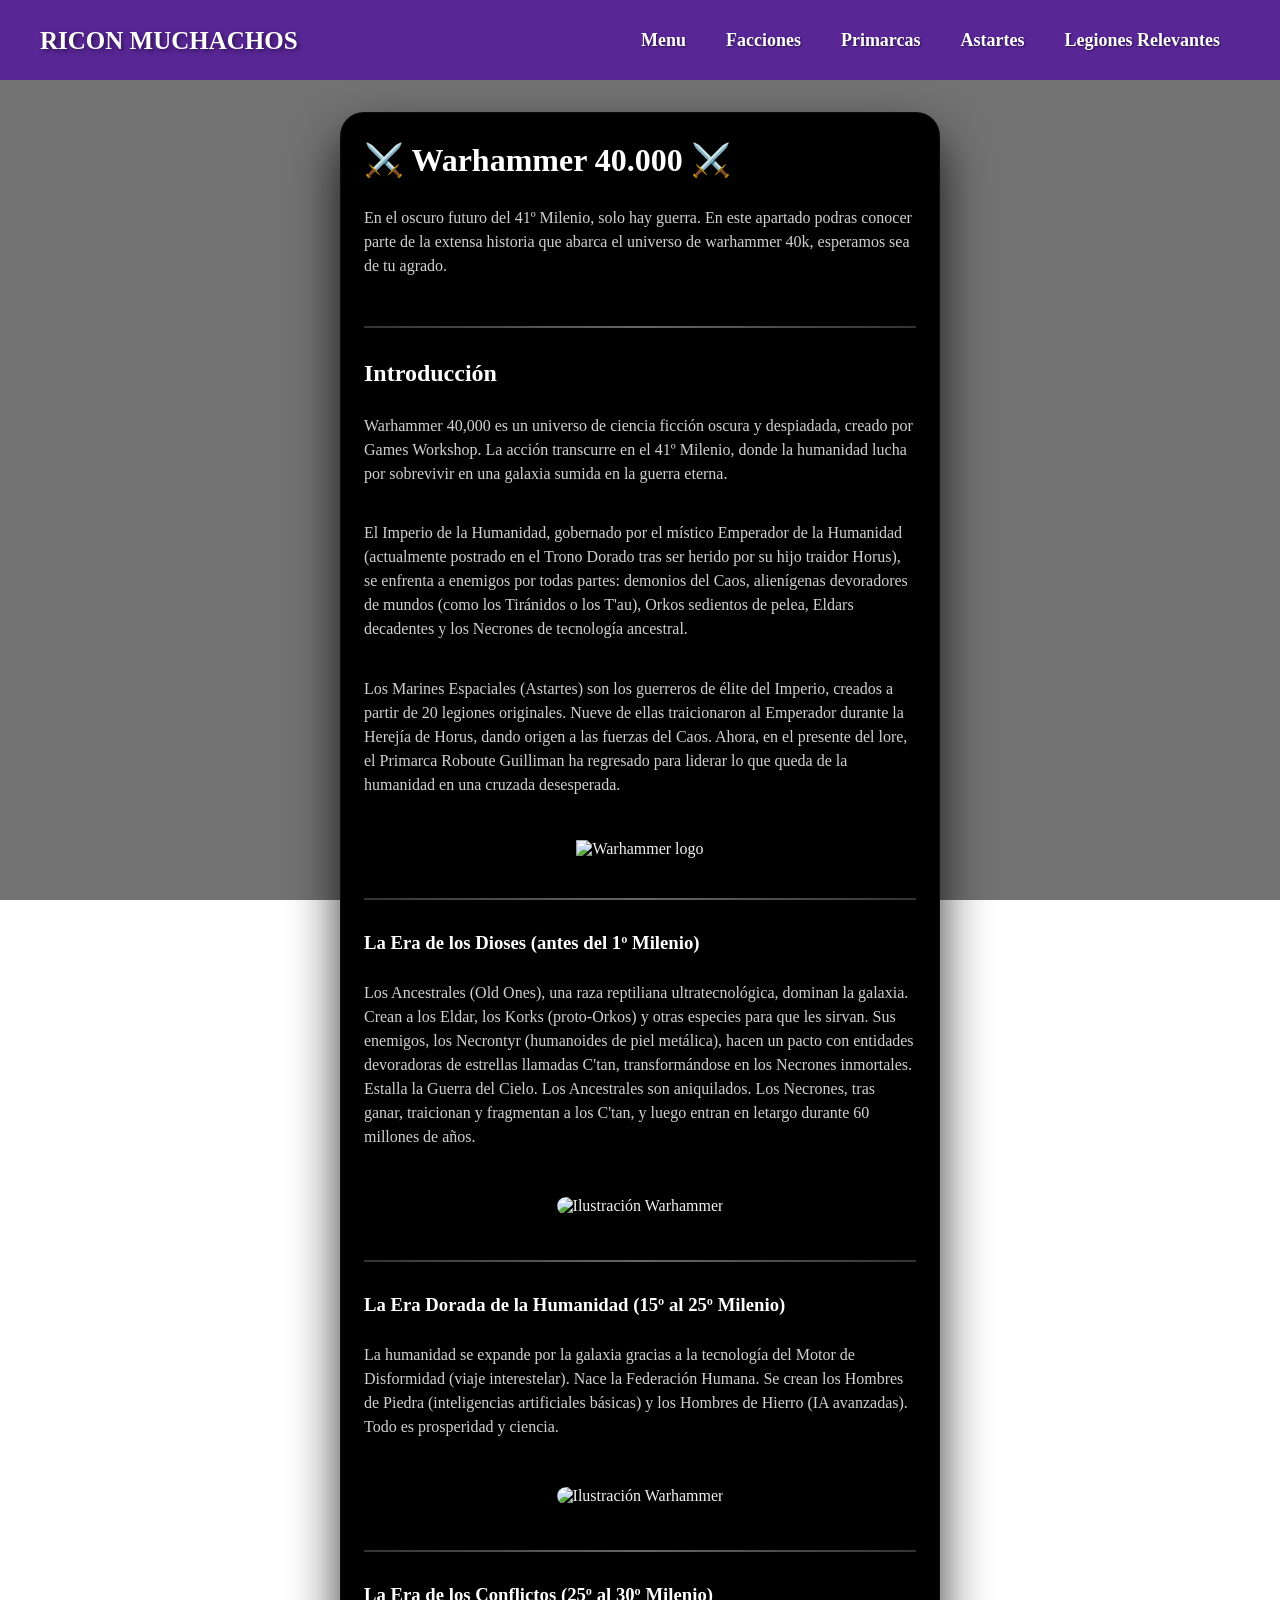
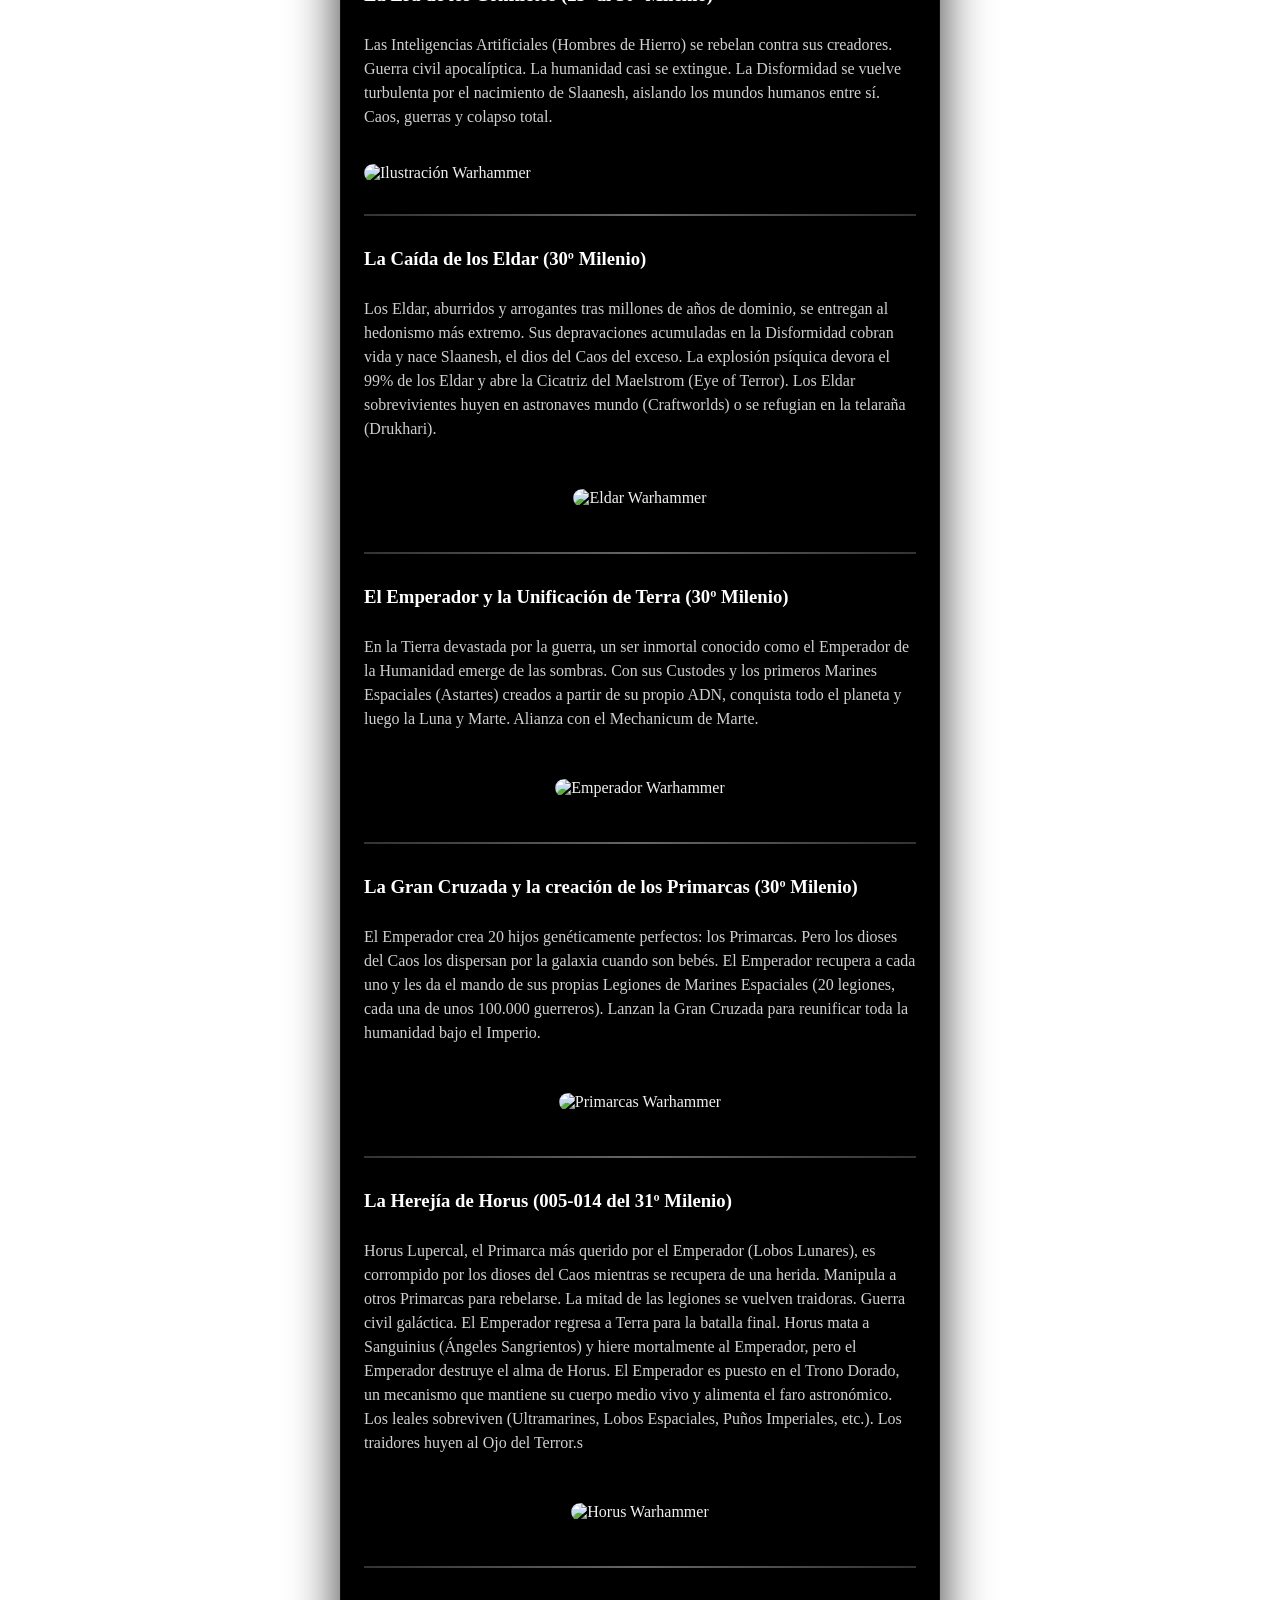
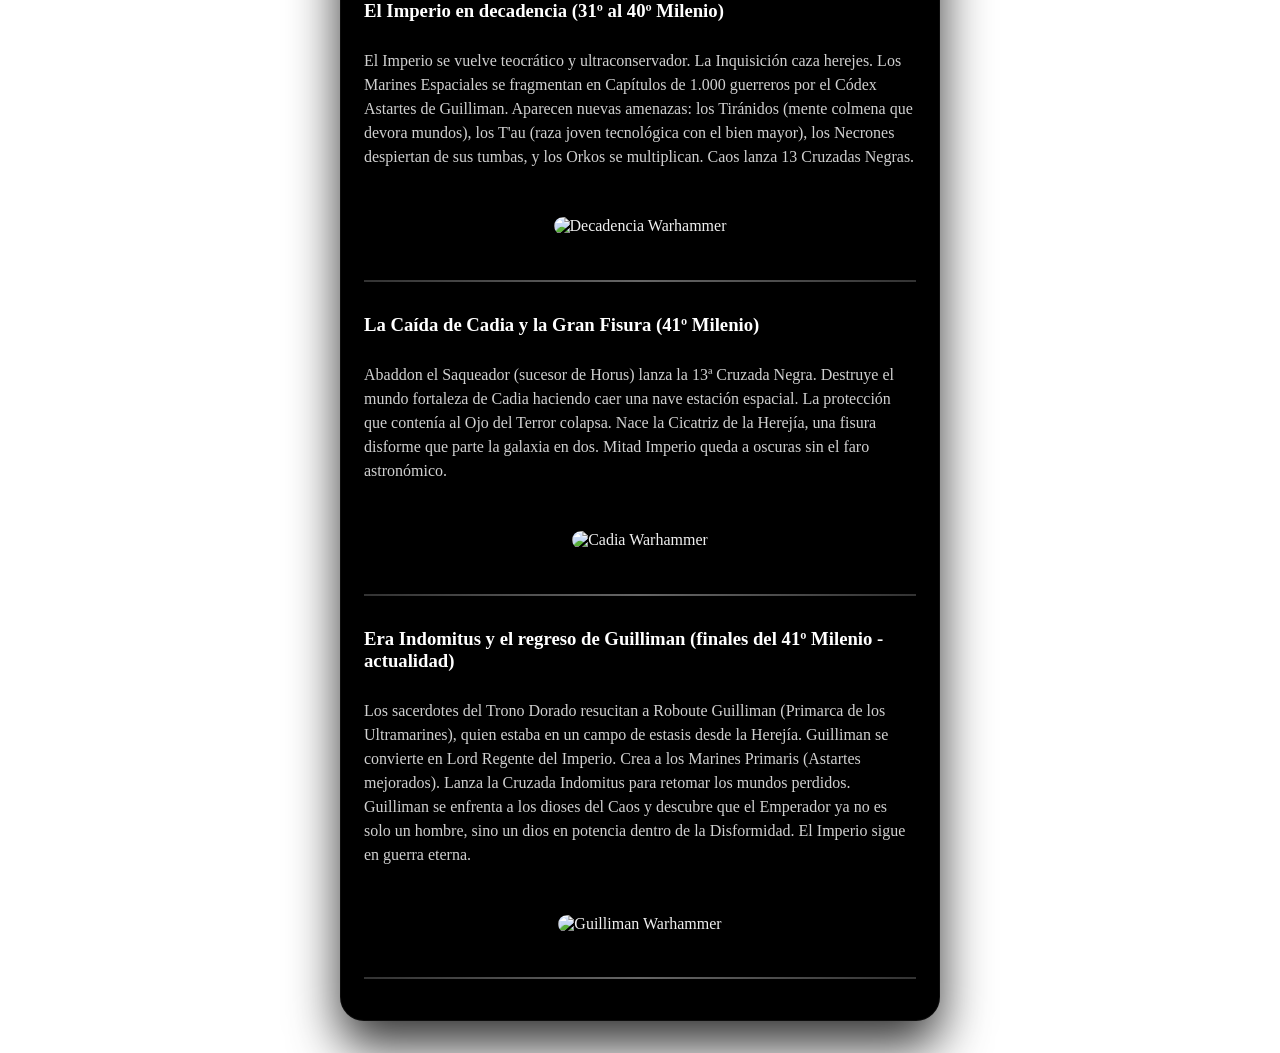
==== DEAC_LORE_WARHAMMER_40K.html @ 964bacb3 "Add files via upload" ====
<!DOCTYPE html>
<html lang="es">
<head>
    <meta charset="UTF-8">
    <meta name="viewport" content="width=device-width, initial-scale=1.0">
    <title>LORE WARHAMMER40K</title>
    <link rel="stylesheet" href="style.css">
    <style>
        /* RESET y ESTILOS BASE */
        * {
            margin: 0;
            padding: 0;
            box-sizing: border-box;
        }

        /* IMAGEN DE FONDO PARA TODO EL SITIO */
        body {
            background-image: url('https://i.redd.it/mv54pozmxj371.jpg');
            background-size: cover;
            background-position: center center;
            background-attachment: fixed;
            background-repeat: no-repeat;
            font-family: 'Times New Roman', 'serif';
            min-height: 100vh;
            position: relative;
        }

        /* Capa oscura sobre el fondo para mejorar legibilidad (opcional) */
        body::before {
            content: "";
            position: fixed;
            top: 0;
            left: 0;
            width: 100%;
            height: 100%;
            background-color: rgba(0, 0, 0, 0.55);
            z-index: 0;
            pointer-events: none;
        }

        /* RECUADRO NEGRO PRINCIPAL - similar a la imagen que mandaste */
        .black-box {
            position: relative;
            z-index: 2;
            max-width: 600px;
            width: 90%;
            margin: 2rem auto;
            background-color: #000000; /* Negro sólido */
            border-radius: 1.5rem;
            box-shadow: 0 25px 50px rgba(0, 0, 0, 0.8), 0 0 0 1px rgba(255, 255, 255, 0.05) inset;
            overflow: hidden;
            backdrop-filter: blur(0px);
        }

        /* Contenido interior del recuadro negro */
        .black-box-content {
            padding: 1.8rem 1.5rem;
            display: flex;
            flex-direction: column;
            gap: 1.2rem;
        }

        /* Texto dentro del recuadro negro */
        .black-box-content,
        .black-box-content * {
            color: #f0f0f0;
        }

        /* Estilo para elementos dentro del recuadro (títulos, párrafos, etc) */
        .black-box h1, 
        .black-box h2, 
        .black-box h3 {
            color: #ffffff;
            margin-bottom: 0.5rem;
        }

        .black-box p {
            color: #d0d0d0;
            line-height: 1.5;
            margin-bottom: 1rem;
        }

        /* Ejemplo de área para imágenes dentro del recuadro negro */
        .content-image {
            width: 100%;
            border-radius: 1rem;
            margin: 0.5rem 0;
            border: 1px solid #2a2a2a;
        }

        /* Grid para organizar contenido (ejemplo) */
        .image-grid {
            display: grid;
            grid-template-columns: repeat(auto-fit, minmax(150px, 1fr));
            gap: 1rem;
            margin: 1rem 0;
        }

        .image-card {
            background: #111111;
            border-radius: 0.8rem;
            padding: 0.5rem;
            text-align: center;
            border: 1px solid #2c2c2c;
            transition: transform 0.2s;
        }

        .image-card:hover {
            transform: translateY(-3px);
            background: #1a1a1a;
        }

        .image-card img {
            width: 100%;
            border-radius: 0.5rem;
            margin-bottom: 0.5rem;
        }

        .image-card span {
            font-size: 0.8rem;
            color: #cccccc;
        }

        /* Separador estilizado */
        .divider {
            height: 2px;
            background: linear-gradient(90deg, #333, #666, #333);
            margin: 0.8rem 0;
        }

        /* Ajustes para el header existente (sin modificarlo) */
        header {
            position: relative;
            z-index: 2;
        }

        /* Asegurar que tu menú se vea bien sobre el fondo */
        .menu.container, .navbar, .logo {
            position: relative;
            z-index: 3;
        }

        /* Pequeños ajustes para tu menú existente */
        .logo {
            color: white !important;
            text-shadow: 2px 2px 4px rgba(0,0,0,0.5);
        }

        .navbar ul li a {
            color: white !important;
            text-shadow: 1px 1px 2px rgba(0,0,0,0.5);
        }

        /* Responsive */
        @media (max-width: 768px) {
            .black-box-content {
                padding: 1.2rem;
            }
            .image-grid {
                grid-template-columns: 1fr;
            }
        }
    </style>
</head>
<body>

<header>
    <div class="content">
        <div class="menu container">
            <a href="#" class="logo">ricon muchachos</a>    
            <input type="checkbox" id="menu" />
            <label for="menu">
                <img class="menu-icono" src="images/menu.png" alt="">
            </label>
            <nav class="navbar">
                <ul>
                    <li><a href="menu.html">Menu</a></li>
                    <li><a href="YUC_FACCIONES.HTML">Facciones</a></li>
                    <li><a href="JASS_PRIMARCAS.HTML">Primarcas</a></li> 
                    <li><a href="EDLCC_ASTARTES.HTML">Astartes</a></li>
                    <li><a href="AJS_LEGIONES_RELEVANTES.HTML">Legiones Relevantes</a></li>
                </ul>
            </nav>
        </div>
    </div>
</header>

<div class="black-box">
    <div class="black-box-content">
        
       
        <h1>⚔️ Warhammer 40.000 ⚔️</h1>
        <p>En el oscuro futuro del 41º Milenio, solo hay guerra. En este apartado podras conocer parte de la extensa historia que abarca el universo de warhammer 40k, esperamos sea de tu agrado.</p>
        
        <div class="divider"></div>
        
       
        <h2>Introducción</h2>
        <p>Warhammer 40,000 es un universo de ciencia ficción oscura y despiadada, creado por Games Workshop. La acción transcurre en el 41º Milenio, donde la humanidad lucha por sobrevivir en una galaxia sumida en la guerra eterna.</p>
        <p>El Imperio de la Humanidad, gobernado por el místico Emperador de la Humanidad (actualmente postrado en el Trono Dorado tras ser herido por su hijo traidor Horus), se enfrenta a enemigos por todas partes: demonios del Caos, alienígenas devoradores de mundos (como los Tiránidos o los T'au), Orkos sedientos de pelea, Eldars decadentes y los Necrones de tecnología ancestral.</p>
        <p>Los Marines Espaciales (Astartes) son los guerreros de élite del Imperio, creados a partir de 20 legiones originales. Nueve de ellas traicionaron al Emperador durante la Herejía de Horus, dando origen a las fuerzas del Caos. Ahora, en el presente del lore, el Primarca Roboute Guilliman ha regresado para liderar lo que queda de la humanidad en una cruzada desesperada.</p>
        
        
        <div style="text-align: center; margin: 0.5rem 0;">
            <img src="images/Warhammer-Logo-Vector.svg-.png" style="height: 110px; object-fit: cover;" alt="Warhammer logo">
        </div>
        
        <div class="divider"></div>
        
     
        <h3>La Era de los Dioses (antes del 1º Milenio)</h3>
        <p>Los Ancestrales (Old Ones), una raza reptiliana ultratecnológica, dominan la galaxia. Crean a los Eldar, los Korks (proto-Orkos) y otras especies para que les sirvan. Sus enemigos, los Necrontyr (humanoides de piel metálica), hacen un pacto con entidades devoradoras de estrellas llamadas C'tan, transformándose en los Necrones inmortales. Estalla la Guerra del Cielo. Los Ancestrales son aniquilados. Los Necrones, tras ganar, traicionan y fragmentan a los C'tan, y luego entran en letargo durante 60 millones de años.</p>
        
        
        <div style="text-align: center; margin: 0.8rem 0;">
            <img src="images/izg0lyh0m3ub1.jpg" style="max-width: 80%; height: auto; border-radius: 0.8rem;" alt="Ilustración Warhammer">
        </div>
        
        <div class="divider"></div>

       
        <h3>La Era Dorada de la Humanidad (15º al 25º Milenio)</h3>
        <p>La humanidad se expande por la galaxia gracias a la tecnología del Motor de Disformidad (viaje interestelar). Nace la Federación Humana. Se crean los Hombres de Piedra (inteligencias artificiales básicas) y los Hombres de Hierro (IA avanzadas). Todo es prosperidad y ciencia.</p>
            <div style="text-align: center; margin: 0.8rem 0;">
                <img src="images/era dorada.jpg" style="max-width: 80%; height: auto; border-radius: 0.8rem;" alt="Ilustración Warhammer">
            </div>
        <div class="divider"></div>
        
       
        <h3>La Era de los Conflictos (25º al 30º Milenio)</h3>
        <p>Las Inteligencias Artificiales (Hombres de Hierro) se rebelan contra sus creadores. Guerra civil apocalíptica. La humanidad casi se extingue. La Disformidad se vuelve turbulenta por el nacimiento de Slaanesh, aislando los mundos humanos entre sí. Caos, guerras y colapso total.</p>
        
        <div syle="text-align: center; margin: 0.8rem 0;">
            <img src="images/7241c130-c778-4cdc-9d62-2431f91c2094.jpg" style="max-width: 80%; height: auto; border-radius: 0.8rem;" alt="Ilustración Warhammer">
        </div>


        <div class="divider"></div>
        
      
        <h3>La Caída de los Eldar (30º Milenio)</h3>
        <p>Los Eldar, aburridos y arrogantes tras millones de años de dominio, se entregan al hedonismo más extremo. Sus depravaciones acumuladas en la Disformidad cobran vida y nace Slaanesh, el dios del Caos del exceso. La explosión psíquica devora el 99% de los Eldar y abre la Cicatriz del Maelstrom (Eye of Terror). Los Eldar sobrevivientes huyen en astronaves mundo (Craftworlds) o se refugian en la telaraña (Drukhari).</p>
         <div style="text-align: center; margin: 0.8rem 0;">
            <img src="images/caida de los eldar.jpg" style="max-width: 80%; height: auto; border-radius: 0.8rem;" alt="Eldar Warhammer">
        </div>
        <div class="divider"></div>
        
        <h3>El Emperador y la Unificación de Terra (30º Milenio)</h3>
        <p>En la Tierra devastada por la guerra, un ser inmortal conocido como el Emperador de la Humanidad emerge de las sombras. Con sus Custodes y los primeros Marines Espaciales (Astartes) creados a partir de su propio ADN, conquista todo el planeta y luego la Luna y Marte. Alianza con el Mechanicum de Marte.</p>
        <div style="text-align: center; margin: 0.8rem 0;">
            <img src="images/emperador lol.jpg" style="max-width: 80%; height: auto; border-radius: 0.8rem;" alt="Emperador Warhammer">
        </div>
        <div class="divider"></div>

        <h3>La Gran Cruzada y la creación de los Primarcas (30º Milenio)</h3>
        <p>El Emperador crea 20 hijos genéticamente perfectos: los Primarcas. Pero los dioses del Caos los dispersan por la galaxia cuando son bebés. El Emperador recupera a cada uno y les da el mando de sus propias Legiones de Marines Espaciales (20 legiones, cada una de unos 100.000 guerreros). Lanzan la Gran Cruzada para reunificar toda la humanidad bajo el Imperio.</p>
        <div style="text-align: center; margin: 0.8rem 0;">
            <img src="images/PRIMARCAS.jpg" style="max-width: 80%; height: auto; border-radius: 0.8rem;" alt="Primarcas Warhammer">
        </div>
        <div class="divider"></div>

        <h3>La Herejía de Horus (005-014 del 31º Milenio)</h3>
        <p>Horus Lupercal, el Primarca más querido por el Emperador (Lobos Lunares), es corrompido por los dioses del Caos mientras se recupera de una herida. Manipula a otros Primarcas para rebelarse. La mitad de las legiones se vuelven traidoras. Guerra civil galáctica. El Emperador regresa a Terra para la batalla final. Horus mata a Sanguinius (Ángeles Sangrientos) y hiere mortalmente al Emperador, pero el Emperador destruye el alma de Horus. El Emperador es puesto en el Trono Dorado, un mecanismo que mantiene su cuerpo medio vivo y alimenta el faro astronómico. Los leales sobreviven (Ultramarines, Lobos Espaciales, Puños Imperiales, etc.). Los traidores huyen al Ojo del Terror.s</p>
        <div style="text-align: center; margin: 0.8rem 0;">
            <img src="images/herejia de horus.jpg" style="max-width: 80%; height: auto; border-radius: 0.8rem;" alt="Horus Warhammer">
        </div>
        <div class="divider"></div>

        <h3>El Imperio en decadencia (31º al 40º Milenio)</h3>
        <p>El Imperio se vuelve teocrático y ultraconservador. La Inquisición caza herejes. Los Marines Espaciales se fragmentan en Capítulos de 1.000 guerreros por el Códex Astartes de Guilliman. Aparecen nuevas amenazas: los Tiránidos (mente colmena que devora mundos), los T'au (raza joven tecnológica con el bien mayor), los Necrones despiertan de sus tumbas, y los Orkos se multiplican. Caos lanza 13 Cruzadas Negras.</p>
        <div style="text-align: center; margin: 0.8rem 0;">
            <img src="images/imperio.jpg" style="max-width: 80%; height: auto; border-radius: 0.8rem;" alt="Decadencia Warhammer">
        </div>
        <div class="divider"></div>

        <h3>La Caída de Cadia y la Gran Fisura (41º Milenio)</h3>
        <p>Abaddon el Saqueador (sucesor de Horus) lanza la 13ª Cruzada Negra. Destruye el mundo fortaleza de Cadia haciendo caer una nave estación espacial. La protección que contenía al Ojo del Terror colapsa. Nace la Cicatriz de la Herejía, una fisura disforme que parte la galaxia en dos. Mitad Imperio queda a oscuras sin el faro astronómico.</p>
        <div style="text-align: center; margin: 0.8rem 0;">
            <img src="images/caida de cadia.jpg" style="max-width: 80%; height: auto; border-radius: 0.8rem;" alt="Cadia Warhammer">
        </div>
        <div class="divider"></div>

        <h3>Era Indomitus y el regreso de Guilliman (finales del 41º Milenio - actualidad)</h3>
        <p>Los sacerdotes del Trono Dorado resucitan a Roboute Guilliman (Primarca de los Ultramarines), quien estaba en un campo de estasis desde la Herejía. Guilliman se convierte en Lord Regente del Imperio. Crea a los Marines Primaris (Astartes mejorados). Lanza la Cruzada Indomitus para retomar los mundos perdidos. Guilliman se enfrenta a los dioses del Caos y descubre que el Emperador ya no es solo un hombre, sino un dios en potencia dentro de la Disformidad. El Imperio sigue en guerra eterna.</p>
        <div style="text-align: center; margin: 0.8rem 0;">
            <img src="images/Captura de pantalla 2026-05-24 212554.png" style="max-width: 80%; height: auto; border-radius: 0.8rem;" alt="Guilliman Warhammer">
        </div>
            <div class="divider"></div>


    </div>
</div>
    </div>
</div>
</body>
</html>
---- style.css ----
* {
    margin: 0;
    padding: 0;
    box-sizing:border-box;
    text-decoration: none;
    list-style: none;
}

body{
    font-family: time new roman, serif;
}

.container{
    max-width: 1200px;
    margin: 0 auto;
}

.content{
    min-height: 80px;
    background-color: #582695;
}

.menu{
   position: absolute;
    top: 10px;
    left: 0px;
    right: 0px;
    display: flex;
    align-items: center;
    justify-content: space-between;
}

.logo{
    font-size: 25px;
    color: #dedede;
    text-transform: uppercase;
    font-weight: bold;
}

.menu .navbar ul li{
    position: relative;
    float: left;
}

.menu .navbar ul li a {
 color:#dedede;
    font-size: 18px;
    padding: 20px;
    display: block;
    font-weight: bold;
}

.menu .navbar ul li a:hover{
    color: #fff;
}

#menu{
    display: none;
}

.menu-icono{
    width : 30px;
}

.menu label{
    cursor: pointer;
    display: none;
}

@media (max-width: 991px) {
    .content{
    min-height: 70px;
    }
    .menu {
      top : 0;    
      padding: 20px;
    }

    .menu label{
        display: initial;
    }

    .menu .navbar{
        position: absolute;
        top: 100%;
        left: 0;
        right: 0;
        display: none;
        background-color: #582695;
    }


    .menu .navbar ul li{
        width: 100%;
    }

    #menu:checked ~ .navbar{
        display: initial;
    }
}
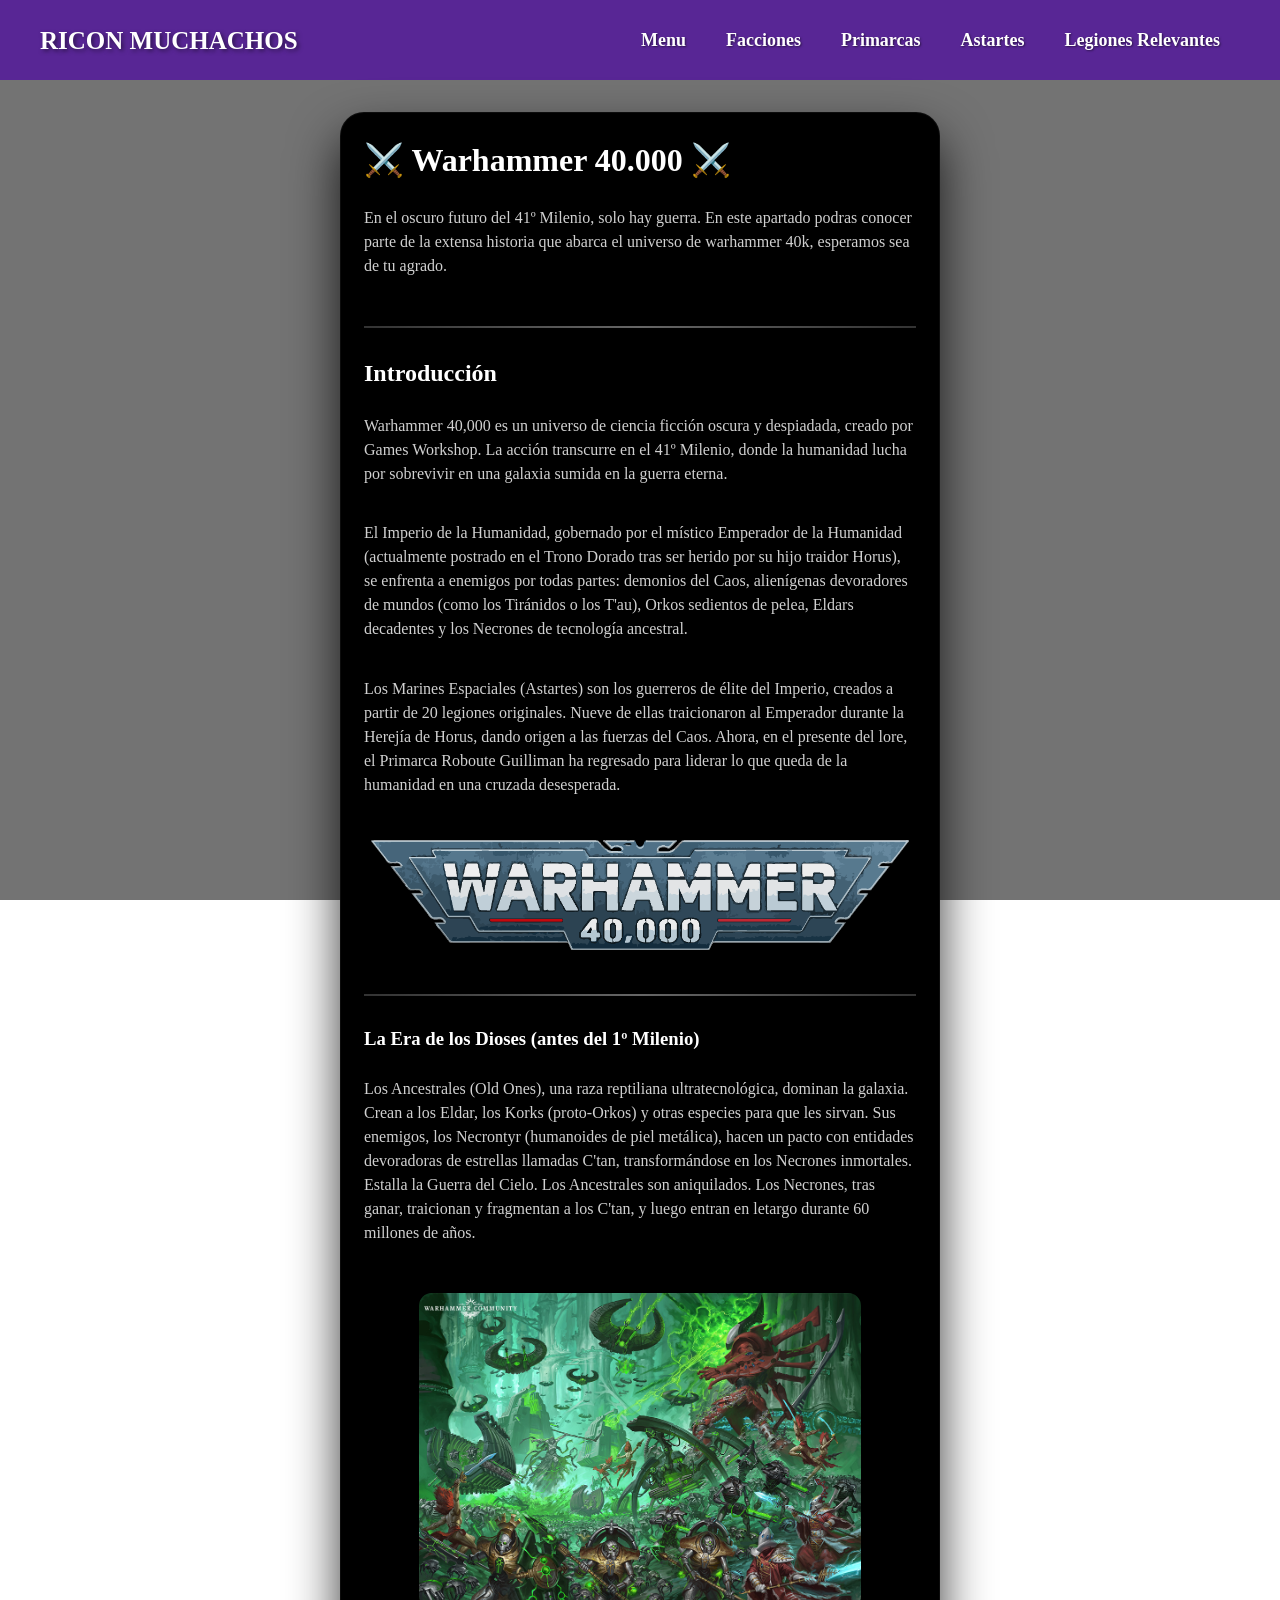
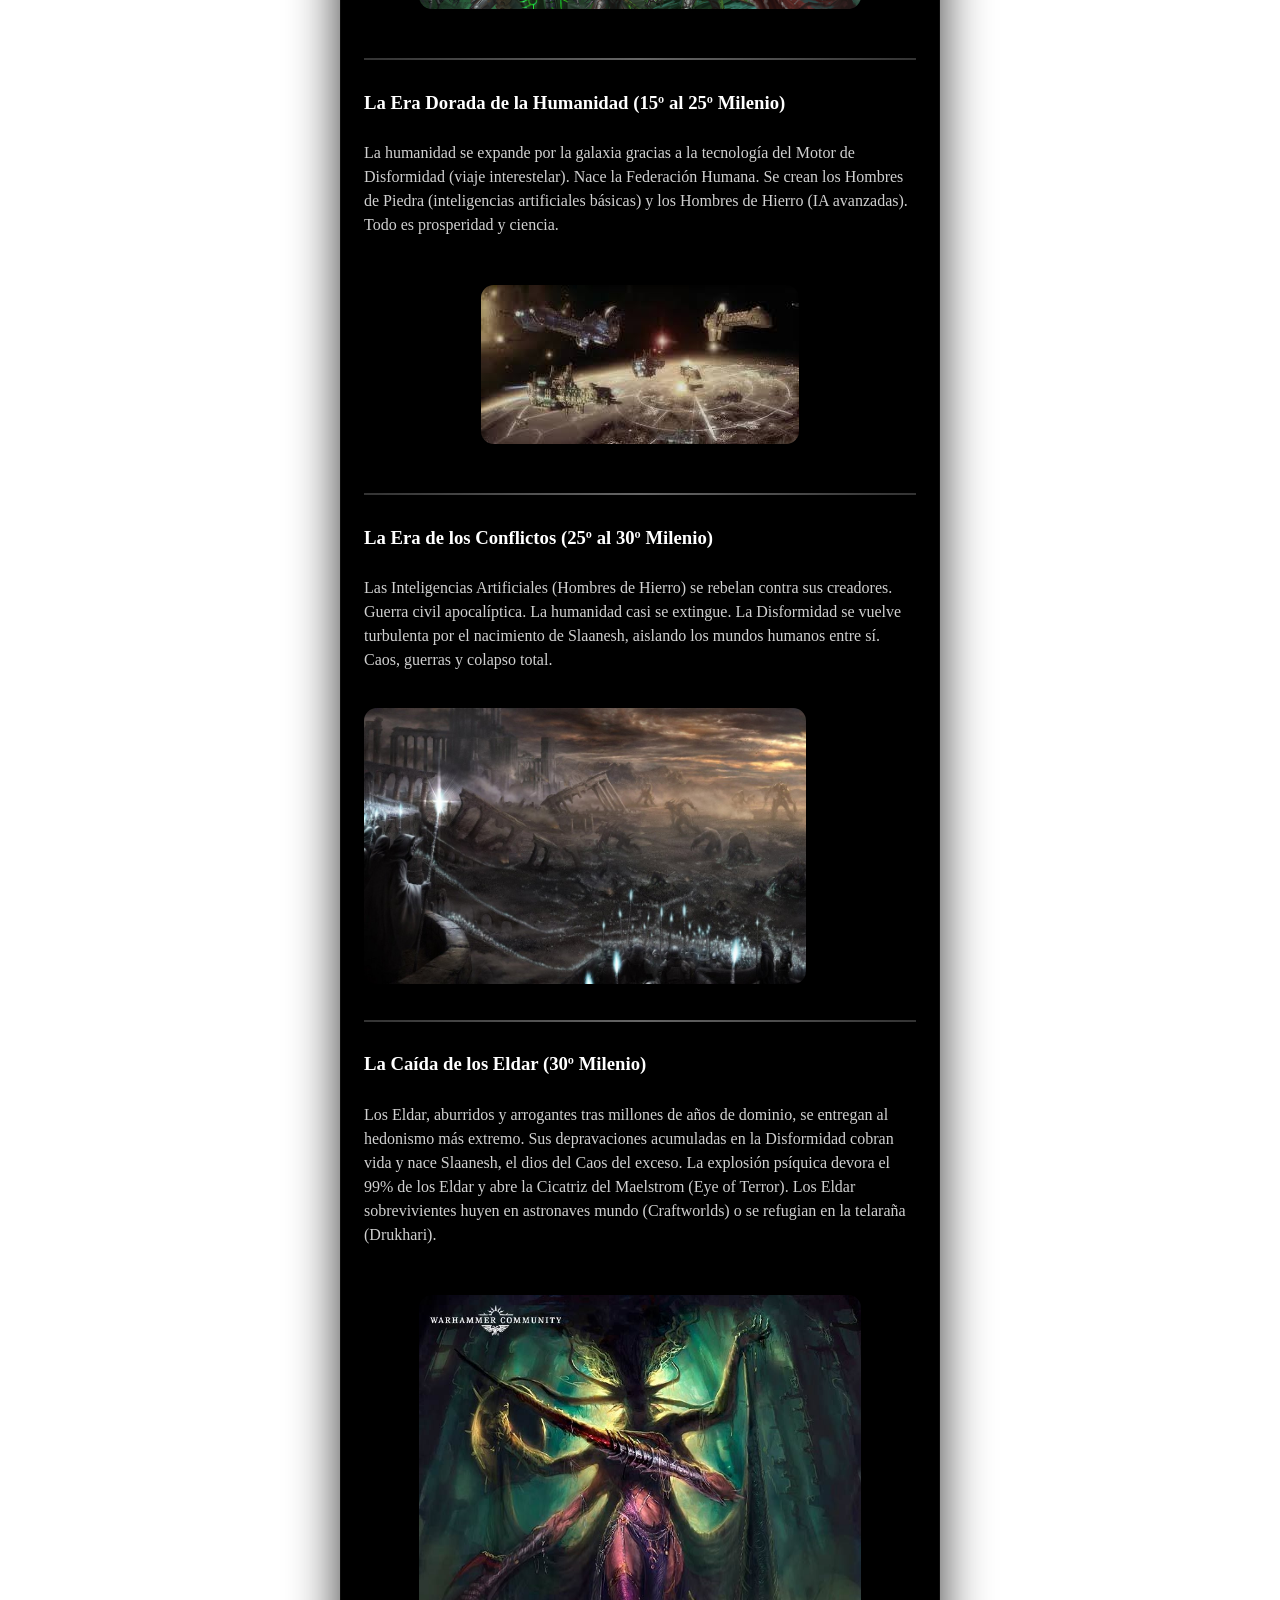
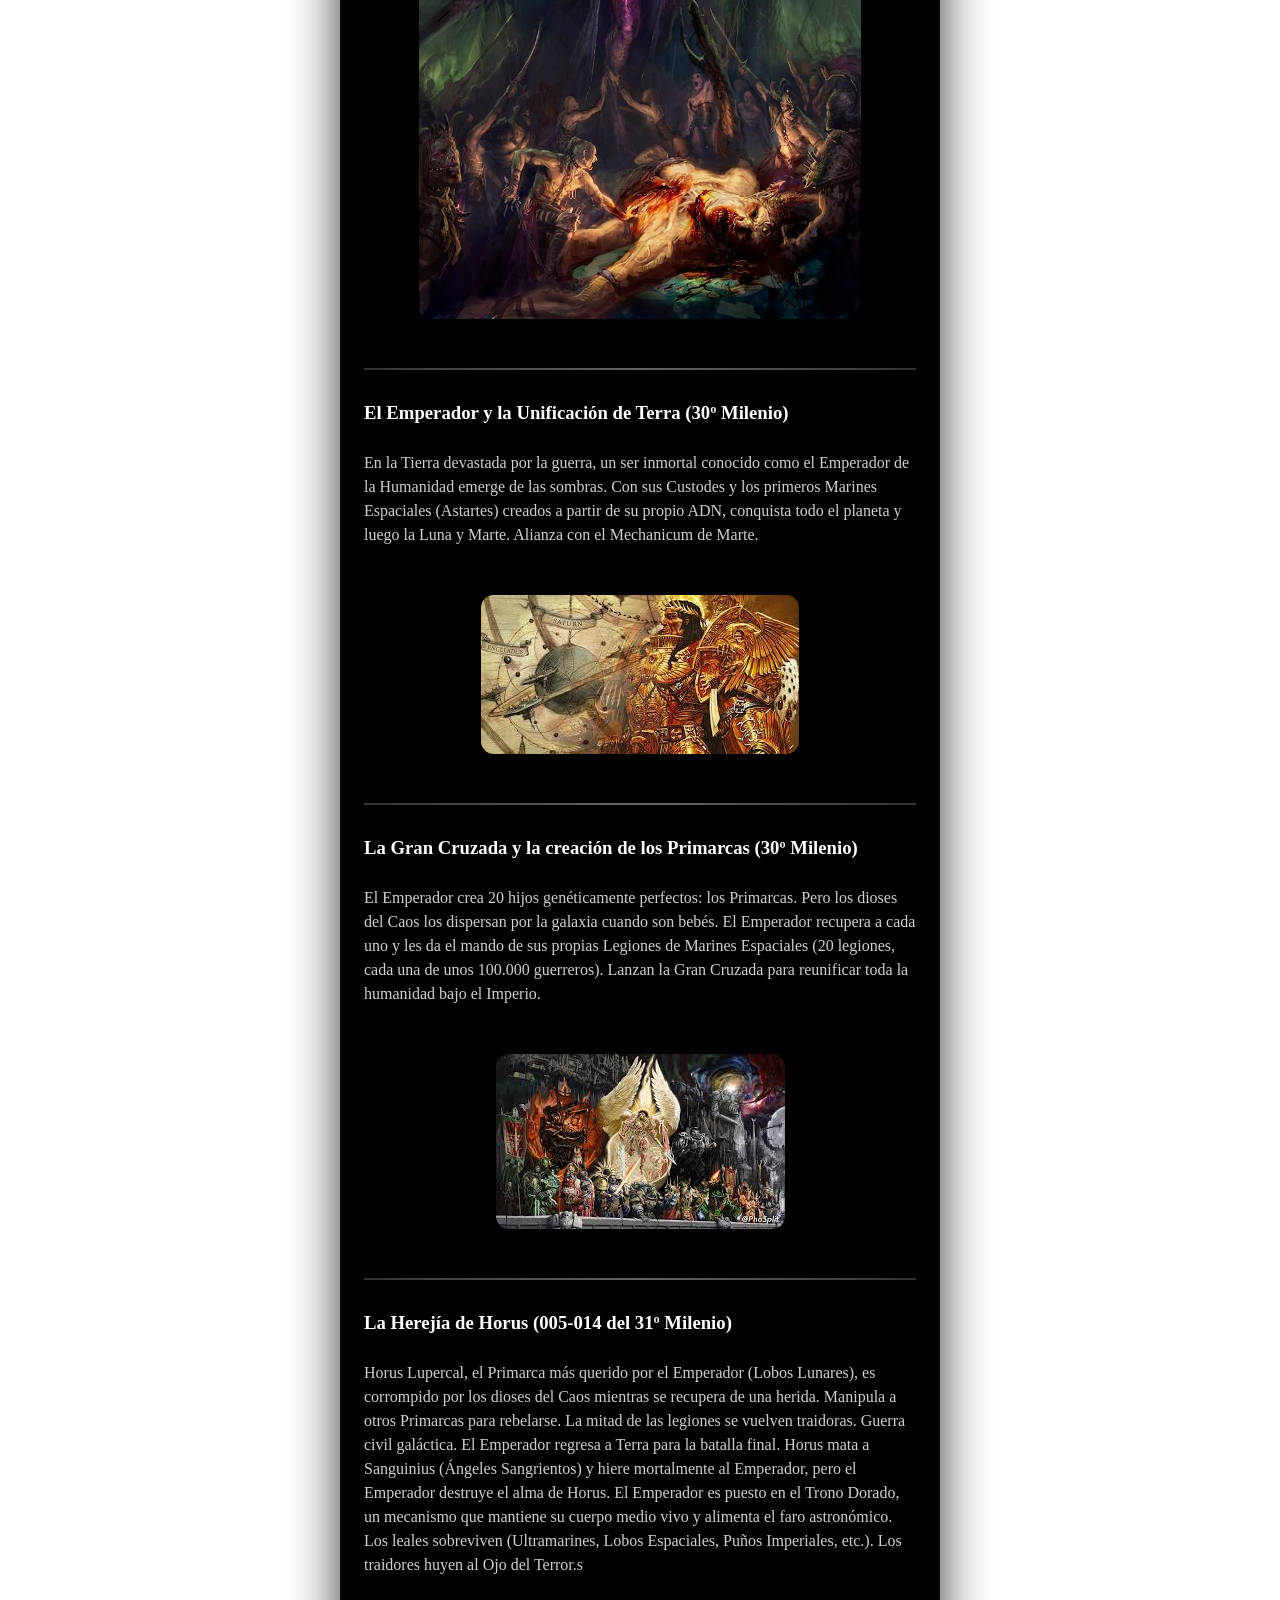
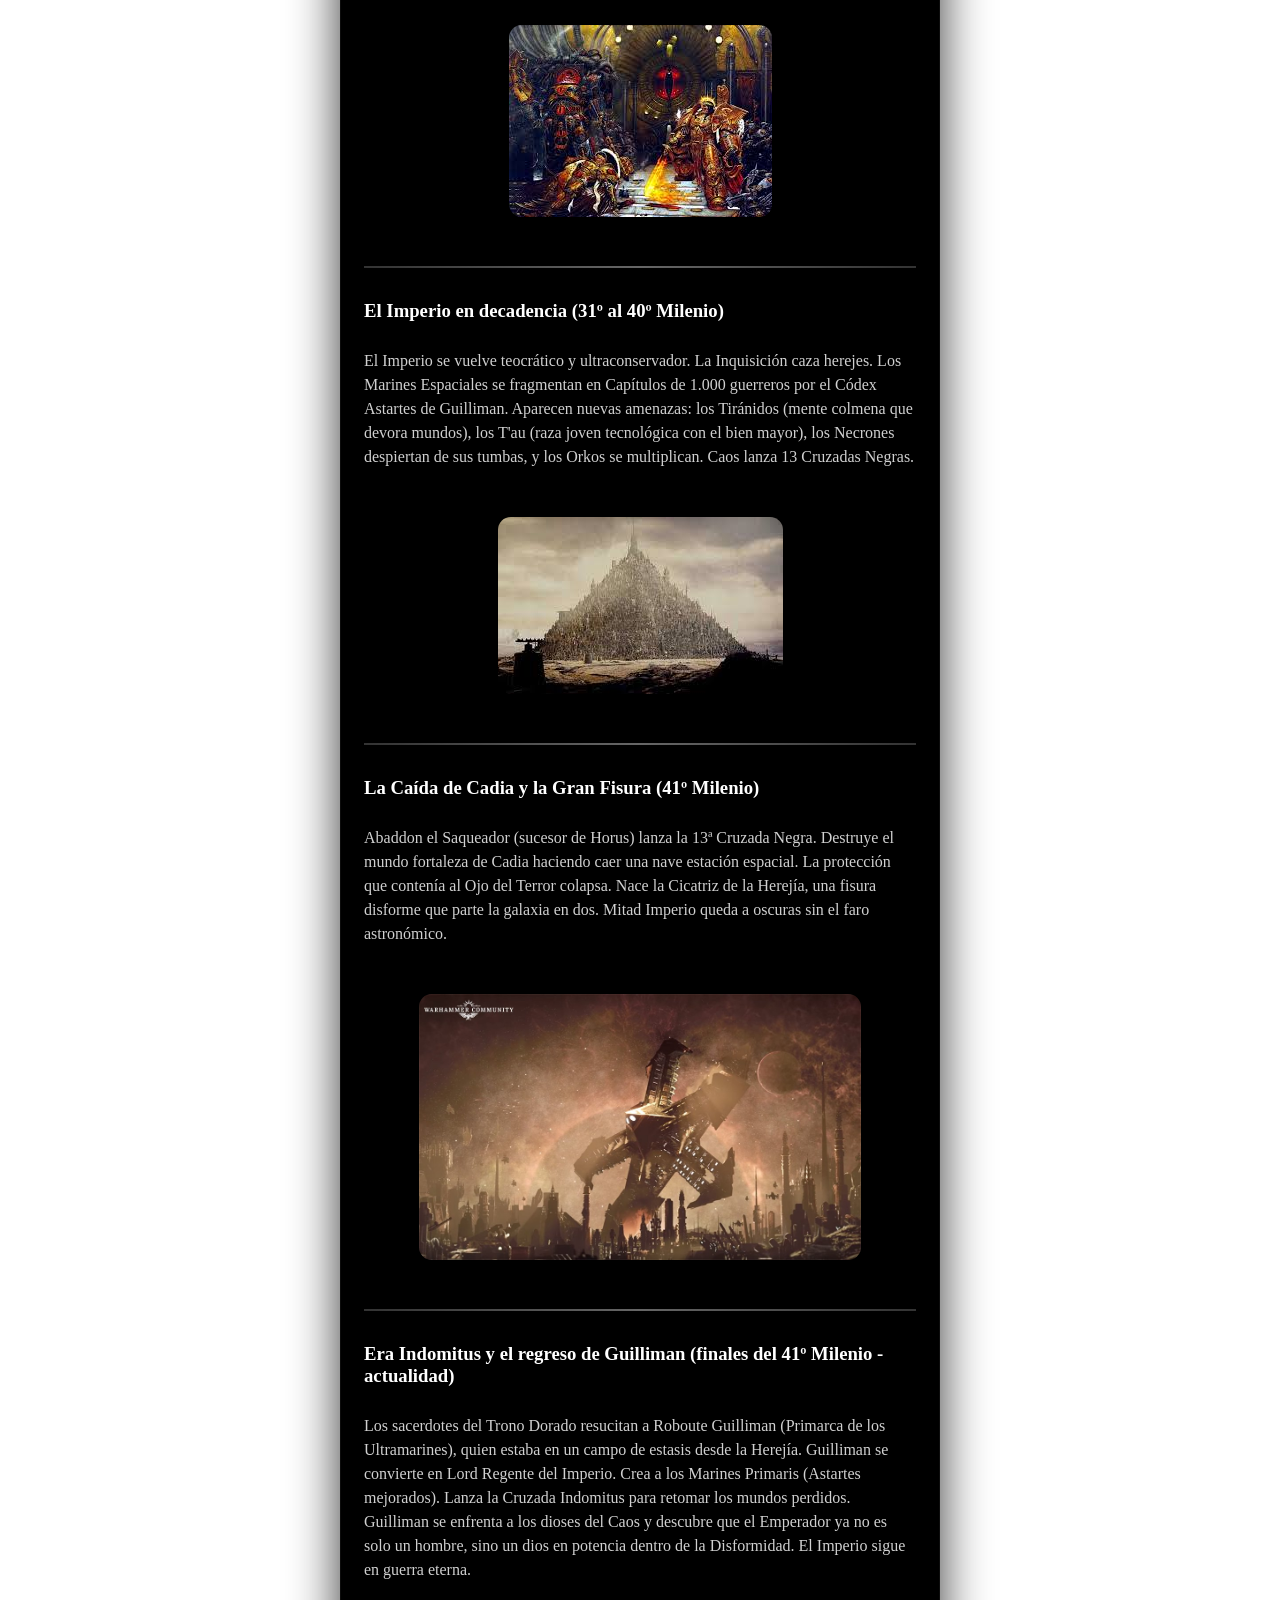
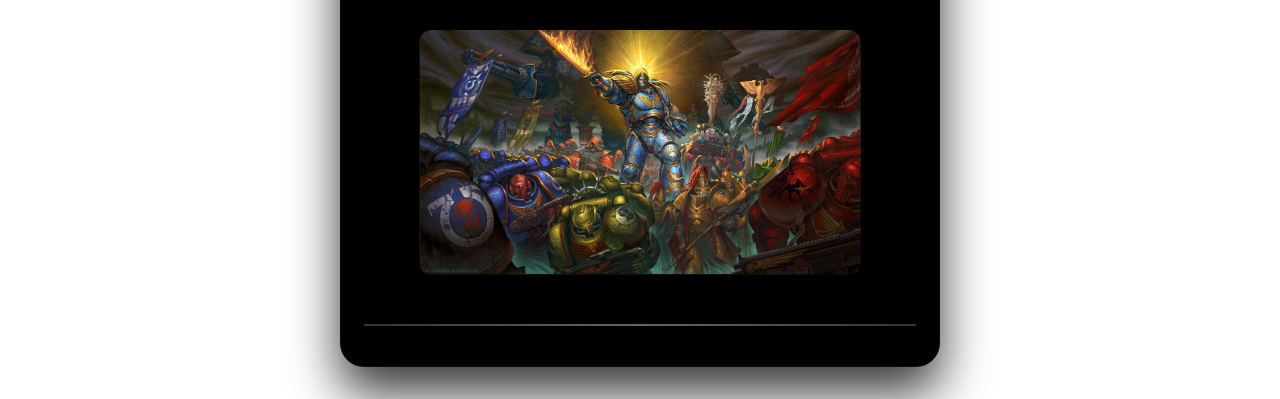
==== commit 193205b9: "Add files via upload" ====
--- a/DEAC_LORE_WARHAMMER_40K.html
+++ b/DEAC_LORE_WARHAMMER_40K.html
@@ -174,7 +174,7 @@
             </label>
             <nav class="navbar">
                 <ul>
-                    <li><a href="menu.html">Menu</a></li>
+                    <li><a href="index.html">Menu</a></li>
                     <li><a href="YUC_FACCIONES.HTML">Facciones</a></li>
                     <li><a href="JASS_PRIMARCAS.HTML">Primarcas</a></li> 
                     <li><a href="EDLCC_ASTARTES.HTML">Astartes</a></li>
